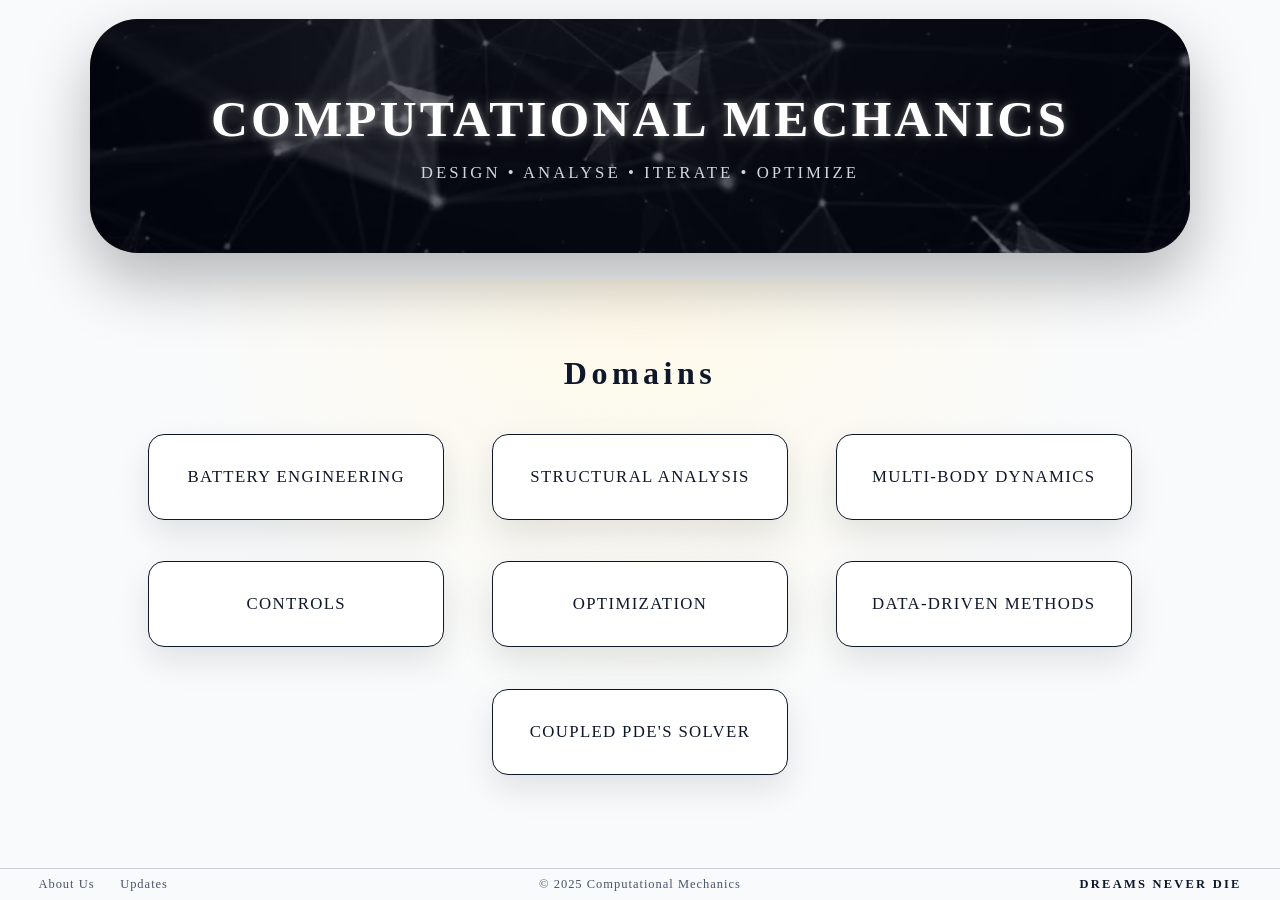
==== index.html @ 8e6320a9 "Add files via upload" ====
<!DOCTYPE html>
<html lang="en">
<head>
  <meta charset="UTF-8">
  <meta name="viewport" content="width=device-width, initial-scale=1.0">
  <title>Computational Mechanics</title>
  <link rel="stylesheet" href="assets/css/main.css">
</head>

<body>

<main>

  <!-- ================= HERO (ROUNDED NEURAL BOX) ================= -->
  <section id="hero">
    <video class="hero-video" autoplay muted loop playsinline>
      <source src="assets/videos/hero-network.webm" type="video/webm">
    </video>

    <div class="hero-overlay"></div>

    <div class="hero-content">
      <h1 class="hero-title">COMPUTATIONAL MECHANICS</h1>
      <p class="hero-tagline">
        Design • Analyse • Iterate • Optimize
      </p>
    </div>
  </section>


  <!-- ================= DOMAINS ================= -->
  <section id="domains">

    <h2 class="domains-title">Domains</h2>

    <div class="domains-grid">

      <div class="domain-card">Battery Engineering</div>
      <div class="domain-card">Structural Analysis</div>
      <div class="domain-card">Multi-Body Dynamics</div>

      <div class="domain-card">Controls</div>
      <div class="domain-card">Optimization</div>
      <div class="domain-card">Data-Driven Methods</div>

      <div class="domain-card domain-center">
        Coupled PDE's Solver
      </div>

    </div>

  </section>

</main>

<footer class="site-footer">
  <div class="footer-left">
    <a href="#">About Us</a>
    <a href="#">Updates</a>
  </div>

  <div class="footer-center">
    © 2025 Computational Mechanics
  </div>

  <div class="footer-right">
    DREAMS NEVER DIE</div>
</footer>

</body>
</html>
---- assets/css/main.css ----
/* =========================================
   GLOBAL RESET & BASE
   ========================================= */

* {
  margin: 0;
  padding: 0;
  box-sizing: border-box;
}

html, body {
  height: 100%;
}

body {
  display: flex;
  flex-direction: column;   /* ✅ key fix */
  overflow: hidden;         /* ✅ no scroll bar */
  background: #f8fafc;
  font-family: "Georgia", serif;
  color: #0f172a;
}

/* =========================================
   DESIGN CONTROL VARIABLES
   ========================================= */

:root {
  --hero-radius: 48px;
  --hero-width: 86vw;
  --hero-max-width: 1720px;
  --hero-top-gap: 2.1vh;
  --hero-height: 26vh;
  --footer-height: 42px;
}

/* =========================================
   MAIN LAYOUT
   ========================================= */

main {
  flex: 1;                 /* ✅ occupies remaining space */
  display: flex;
  flex-direction: column;
}

/* =========================================
   HERO – ROUNDED NEURAL NETWORK BOX
   ========================================= */

#hero {
  height: var(--hero-height);
  width: var(--hero-width);
  max-width: var(--hero-max-width);

  margin: var(--hero-top-gap) auto 3vh;

  position: relative;
  overflow: hidden;
  border-radius: var(--hero-radius);

  box-shadow:
    0 28px 65px rgba(0, 0, 0, 0.28);
}

/* Video */
.hero-video {
  width: 100%;
  height: 100%;
  object-fit: cover;
  display: block;
}

/* Overlay */
.hero-overlay {
  position: absolute;
  inset: 0;
  background: rgba(2, 6, 23, 0.55);
  z-index: 1;
}

/* Hero Text */
.hero-content {
  position: absolute;
  inset: 0;
  z-index: 2;

  display: flex;
  flex-direction: column;
  justify-content: center;
  align-items: center;
  text-align: center;
  padding: 2rem;
}

.hero-title {
  font-size: 3.2rem;
  font-weight: 700;
  letter-spacing: 0.06em;
  color: #ffffff;

  text-shadow:
    0 0 6px rgba(255, 255, 255, 0.35),
    0 0 18px rgba(255, 244, 214, 0.25);
}

.hero-tagline {
  margin-top: 0.9rem;
  font-size: 1.05rem;
  letter-spacing: 0.18em;
  text-transform: uppercase;
  color: #d1d5db;
}

/* =========================================
   DOMAINS SECTION – AUTO-FIT (NO SCROLL)
   ========================================= */

#domains {
  flex: 1;                 /* ✅ fills remaining space */

  background:
    radial-gradient(
      circle at top center,
      rgba(255, 244, 214, 0.55),
      rgba(248, 250, 252, 0.96) 55%
    ),
    linear-gradient(
      180deg,
      #ffffff 0%,
      #f8fafc 100%
    );

  display: flex;
  flex-direction: column;
  justify-content: center;

  padding: 0 6vw;
}



/* 🔧 GAP CONTROL BETWEEN LAST CARD & FOOTER */
:root {
  --footer-gap: 18px;   /* try 12px – 24px */
}

/* Adjust domains height to compensate */
#domains {
  height: calc(
    100vh
    - 26vh
    - var(--hero-top-gap)
    - 3vh
    - var(--footer-gap)
  );

  padding-bottom: var(--footer-gap);
}




/* Title */
.domains-title {
  text-align: center;
  font-size: 2rem;
  letter-spacing: 0.14em;
  margin-bottom: 2.6rem;
}

/* Grid */
.domains-grid {
  max-width: 1200px;
  margin: 0 auto;

  display: grid;
  grid-template-columns: repeat(3, minmax(260px, 1fr));
  gap: 2.6rem 3rem;
}

/* =========================================
   DOMAIN CARDS
   ========================================= */

.domain-card {
  background: #ffffff;
  padding: 2rem 2.2rem;

  border-radius: 16px;
  text-align: center;

  font-size: 1.05rem;
  letter-spacing: 0.08em;
  text-transform: uppercase;
  color: #0f172a;

  border: 1.6px solid #0f172a;

  box-shadow:
    0 14px 34px rgba(0, 0, 0, 0.10);

  transition:
    transform 0.25s ease,
    box-shadow 0.25s ease,
    border 0.25s ease,
    font-size 0.25s ease;
}

.domain-card:hover {
  transform: translateY(-6px);
  font-size: 1.12rem;
  border: 2.6px solid #000000;

  box-shadow:
    0 24px 52px rgba(0, 0, 0, 0.18);
}

.domain-center {
  grid-column: 2 / 3;
}



/* =========================================
   FOOTER – FINAL LOCKED ALIGNMENT (NO DRIFT)
   ========================================= */

.site-footer {
  height: 32px;                 /* compact + safe */
  padding: 0 3vw;

  display: grid;
  grid-template-columns: 1fr auto 1fr;
  align-items: center;

  font-size: 0.78rem;
  letter-spacing: 0.08em;
  line-height: 1;               /* 🔒 prevents vertical shift */

  color: #475569;
  background: #f8fafc;

  border-top: 1px solid rgba(15, 23, 42, 0.18);
}

/* 🔒 COMMON LOCK */
.footer-left,
.footer-center,
.footer-right {
  display: flex;
  align-items: center;
  height: 100%;
  white-space: nowrap;          /* 🔒 prevents wrapping drift */
}

/* LEFT */
.footer-left {
  justify-self: start;
  gap: 1.6rem;
}

.footer-left a {
  text-decoration: none;
  color: #475569;
}

.footer-left a:hover {
  color: #0f172a;
}

/* CENTER */
.footer-center {
  justify-self: center;
  text-align: center;
  font-size: 0.78rem;
}

/* RIGHT — FINAL FIX */
.footer-right {
  justify-self: end;            /* 🔥 HARD RIGHT LOCK */
  text-align: right;
  font-weight: 600;
  letter-spacing: 0.18em;
  color: #0f172a;
}
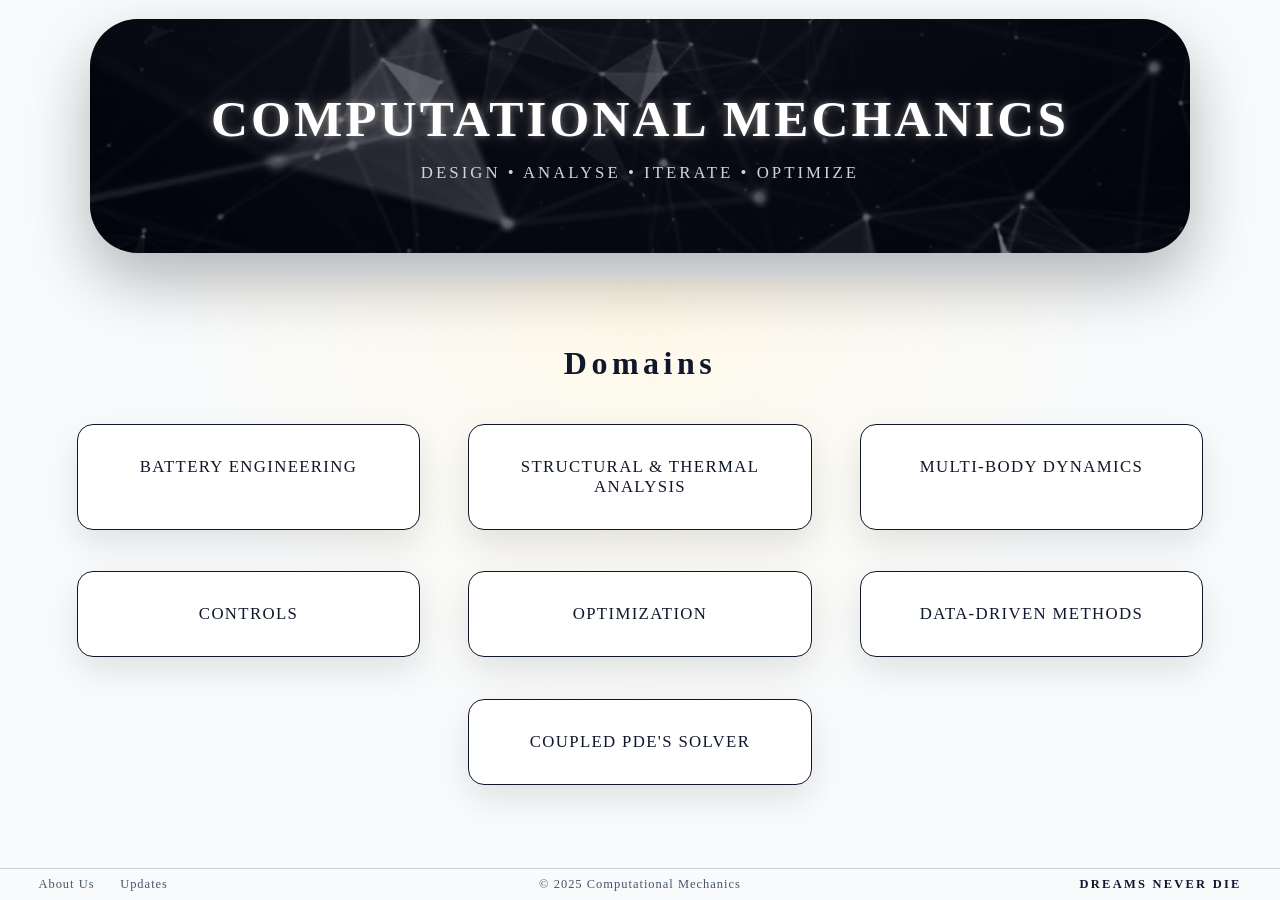
==== commit c7d0c5bd: "Update index.html" ====
--- a/index.html
+++ b/index.html
@@ -36,7 +36,7 @@
     <div class="domains-grid">
 
       <div class="domain-card">Battery Engineering</div>
-      <div class="domain-card">Structural Analysis</div>
+      <div class="domain-card">Structural & Thermal Analysis</div>
       <div class="domain-card">Multi-Body Dynamics</div>
 
       <div class="domain-card">Controls</div>
@@ -69,3 +69,4 @@
 
 </body>
 </html>
+
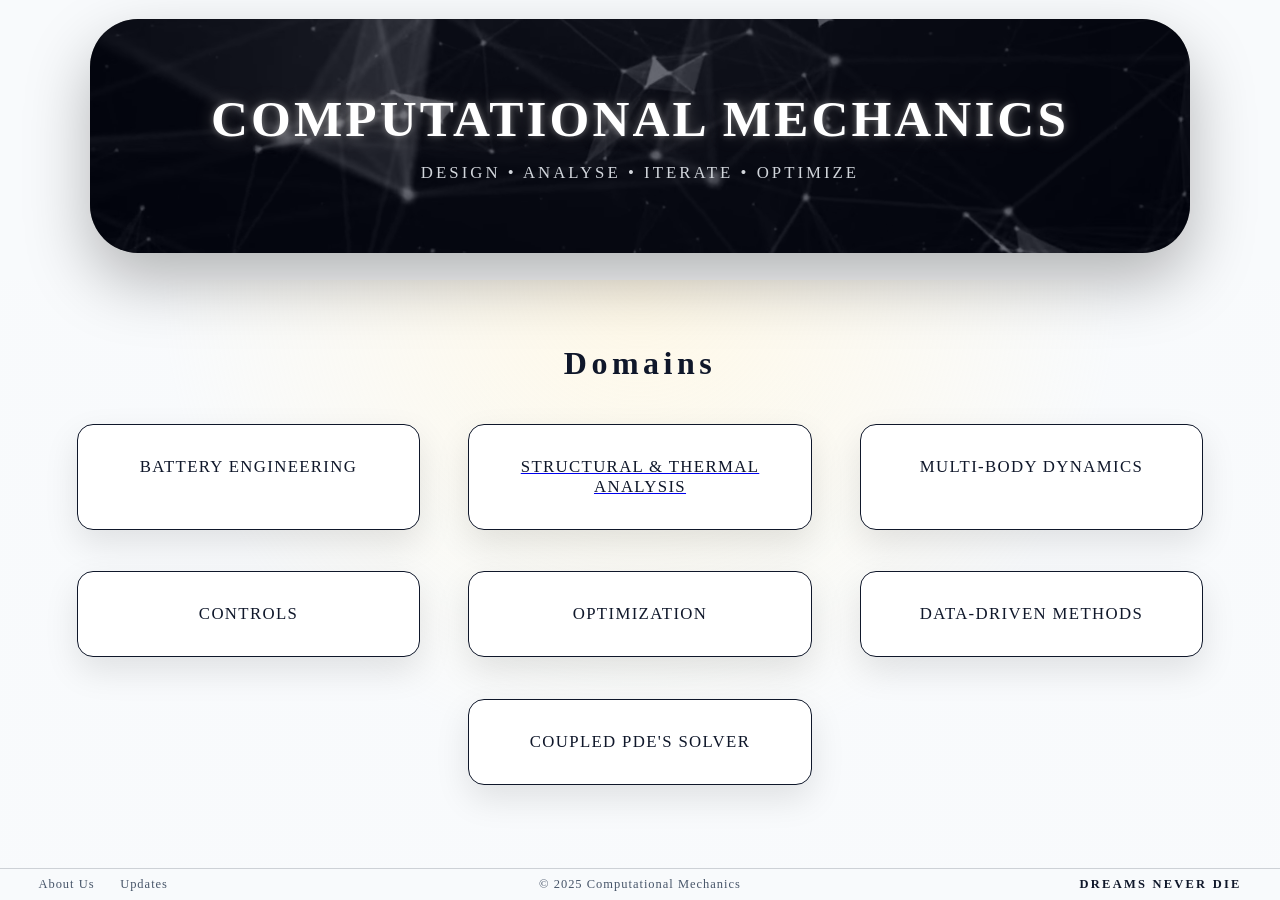
==== commit 19369932: "Update index.html" ====
--- a/index.html
+++ b/index.html
@@ -36,7 +36,10 @@
     <div class="domains-grid">
 
       <div class="domain-card">Battery Engineering</div>
+      <a href="structural-thermal.html" class="domain-link">
       <div class="domain-card">Structural & Thermal Analysis</div>
+      </a>
+
       <div class="domain-card">Multi-Body Dynamics</div>
 
       <div class="domain-card">Controls</div>
@@ -69,4 +72,3 @@
 
 </body>
 </html>
-
